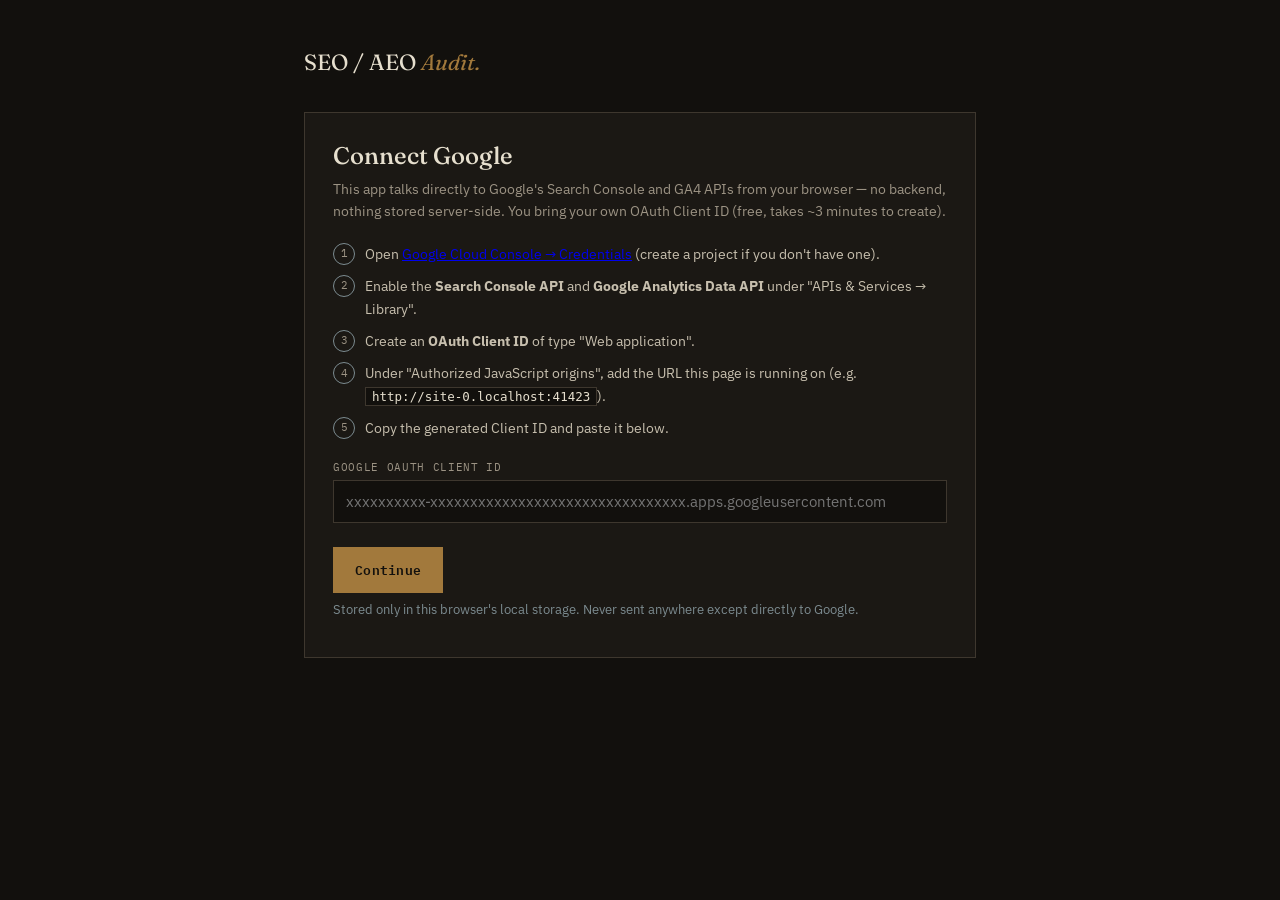
==== index.html @ 713486f9 "Add SEO/AEO audit web app Client-side app that reproduces the seo-aeo-audit skill's dashboard using " ====
<!DOCTYPE html>
<html lang="en">
<head>
<meta charset="UTF-8">
<meta name="viewport" content="width=device-width, initial-scale=1.0">
<title>SEO / AEO Audit</title>
<link rel="preconnect" href="https://fonts.googleapis.com">
<link href="https://fonts.googleapis.com/css2?family=Fraunces:ital,opsz,wght@0,9..144,400;0,9..144,500;0,9..144,600;1,9..144,500&family=IBM+Plex+Sans:wght@400;500;600&family=IBM+Plex+Mono:wght@400;500;600&display=swap" rel="stylesheet">
<link rel="stylesheet" href="assets/app.css">
<link rel="stylesheet" href="assets/dashboard.css">
<script src="https://accounts.google.com/gsi/client" async defer></script>
</head>
<body>

<div class="app-shell" id="app-shell">
  <div class="app-header">
    <div class="brand">SEO / AEO <em>Audit.</em></div>
    <button id="btn-reset" type="button" style="display:none;">Start over</button>
  </div>

  <!-- SCREEN 1: one-time Google Cloud OAuth setup -->
  <section class="screen active" id="screen-setup">
    <div class="card">
      <h2>Connect Google</h2>
      <p class="hint">This app talks directly to Google's Search Console and GA4 APIs from your browser — no backend, nothing stored server-side. You bring your own OAuth Client ID (free, takes ~3 minutes to create).</p>
      <ol class="step-list">
        <li>Open <a href="https://console.cloud.google.com/apis/credentials" target="_blank" rel="noopener">Google Cloud Console → Credentials</a> (create a project if you don't have one).</li>
        <li>Enable the <strong>Search Console API</strong> and <strong>Google Analytics Data API</strong> under "APIs &amp; Services → Library".</li>
        <li>Create an <strong>OAuth Client ID</strong> of type "Web application".</li>
        <li>Under "Authorized JavaScript origins", add the URL this page is running on (e.g. <code id="origin-hint"></code>).</li>
        <li>Copy the generated Client ID and paste it below.</li>
      </ol>
      <label for="input-client-id">Google OAuth Client ID</label>
      <input type="text" id="input-client-id" placeholder="xxxxxxxxxx-xxxxxxxxxxxxxxxxxxxxxxxxxxxxxxxx.apps.googleusercontent.com">
      <div id="setup-error"></div>
      <div class="btn-row">
        <button class="btn" id="btn-save-client-id" type="button">Continue</button>
      </div>
      <p class="small-note">Stored only in this browser's local storage. Never sent anywhere except directly to Google.</p>
    </div>
  </section>

  <!-- SCREEN 2: sign in + scope the audit -->
  <section class="screen" id="screen-connect">
    <div class="card">
      <h2>Sign in</h2>
      <p class="hint">Grant read-only access to Search Console and Google Analytics.</p>
      <div id="connect-status"></div>
      <div class="btn-row">
        <button class="btn" id="btn-sign-in" type="button">Sign in with Google</button>
      </div>
    </div>

    <div class="card" id="scope-card" style="display:none;">
      <h2>Scope the audit</h2>

      <label for="select-site">Search Console property</label>
      <select id="select-site"></select>

      <div class="field-row">
        <div>
          <label for="input-site-name">Business / site name</label>
          <input type="text" id="input-site-name" placeholder="e.g. Murray Hill Barber Co.">
        </div>
        <div>
          <label for="input-site-category">Location / category</label>
          <input type="text" id="input-site-category" placeholder="e.g. Murray Hill, NYC · Barbershop">
        </div>
      </div>

      <label for="input-brand-terms">Brand terms (comma-separated)</label>
      <input type="text" id="input-brand-terms" placeholder="e.g. murray hill barber, mhbarberco">
      <p class="small-note">Used to split branded vs. non-branded query traffic.</p>

      <label>Date range</label>
      <div class="radio-group" id="date-range-group">
        <label class="radio-chip"><input type="radio" name="range" value="28"><span>28 days</span></label>
        <label class="radio-chip selected"><input type="radio" name="range" value="90" checked><span>3 months</span></label>
        <label class="radio-chip"><input type="radio" name="range" value="180"><span>6 months</span></label>
        <label class="radio-chip"><input type="radio" name="range" value="365"><span>12 months</span></label>
      </div>

      <label for="select-ga4-property">GA4 property</label>
      <select id="select-ga4-property"></select>
      <input type="text" id="input-ga4-property-manual" placeholder="Numeric GA4 property ID, e.g. 123456789" style="display:none;margin-top:8px;">
      <p class="small-note" id="ga4-discovery-note"></p>

      <div class="btn-row">
        <button class="btn" id="btn-run-audit" type="button">Run audit</button>
      </div>
    </div>
  </section>

  <!-- SCREEN 3: loading -->
  <section class="screen" id="screen-loading">
    <div class="loading-wrap">
      <div class="spinner"></div>
      <p id="loading-status">Pulling data from Search Console…</p>
    </div>
  </section>
</div>

<!-- SCREEN 4: dashboard (wide layout, own shell) -->
<div class="app-shell wide screen" id="screen-dashboard">
  <div class="app-header">
    <div class="brand">SEO / AEO <em>Audit.</em></div>
    <button id="btn-reset-2" type="button">Start over</button>
  </div>
  <div class="dashboard-toolbar">
    <span class="small-note" style="margin:0;">Content plan fields are editable — click into them before exporting.</span>
    <div class="btn-row">
      <button class="btn secondary" id="btn-rerun" type="button">Change scope</button>
      <button class="btn" id="btn-export" type="button">Download standalone HTML</button>
    </div>
  </div>
  <div id="dashboard-mount"></div>
</div>

<script type="module" src="assets/main.js"></script>
</body>
</html>
---- assets/app.css ----
/* App chrome: setup wizard, forms, buttons — separate from dashboard.css
   so the exported audit HTML never carries any of this. */
*{box-sizing:border-box;}
body{margin:0;background:#12100D;color:#E6DFCE;font-family:'IBM Plex Sans', sans-serif;min-height:100vh;}
.app-shell{max-width:720px;margin:0 auto;padding:48px 24px 100px;}
.app-shell.wide{max-width:1096px;}
.app-header{display:flex;justify-content:space-between;align-items:center;margin-bottom:36px;}
.app-header .brand{font-family:'Fraunces',serif;font-size:22px;}
.app-header .brand em{color:#A2793C;font-style:italic;}
.app-header button{background:transparent;border:1px solid #7C8B90;color:#E6DFCE;font-family:'IBM Plex Mono',monospace;font-size:12px;padding:8px 14px;cursor:pointer;}
.app-header button:hover{border-color:#E6DFCE;}

.screen{display:none;}
.screen.active{display:block;}

.card{background:#1B1814;border:1px solid #3E372E;padding:28px;margin-bottom:20px;}
.card h2{font-family:'Fraunces',serif;font-weight:500;font-size:24px;margin:0 0 8px;}
.card .hint{color:#9C9384;font-size:14px;line-height:1.6;margin:0 0 20px;}
.card .hint a{color:#A2793C;}

label{display:block;font-family:'IBM Plex Mono',monospace;font-size:11px;text-transform:uppercase;letter-spacing:0.06em;color:#9C9384;margin:16px 0 6px;}
label:first-child{margin-top:0;}
input[type=text], input[type=password], select{
  width:100%;background:#12100D;border:1px solid #3E372E;color:#E6DFCE;padding:11px 12px;font-size:15px;font-family:'IBM Plex Sans',sans-serif;
}
input:focus, select:focus{outline:none;border-color:#A2793C;}
.field-row{display:grid;grid-template-columns:1fr 1fr;gap:16px;}

.btn{font-family:'IBM Plex Mono',monospace;font-size:13px;background:#A2793C;color:#12100D;border:none;padding:12px 22px;cursor:pointer;font-weight:600;letter-spacing:0.02em;}
.btn:hover{background:#B98D4F;}
.btn:disabled{opacity:0.5;cursor:not-allowed;}
.btn.secondary{background:transparent;border:1px solid #7C8B90;color:#E6DFCE;}
.btn.secondary:hover{border-color:#E6DFCE;}
.btn-row{display:flex;gap:12px;margin-top:24px;}

.step-list{list-style:none;padding:0;margin:0 0 20px;counter-reset:step;}
.step-list li{counter-increment:step;padding-left:32px;position:relative;margin-bottom:10px;color:#C7BFAE;font-size:14px;line-height:1.6;}
.step-list li::before{content:counter(step);position:absolute;left:0;top:0;width:20px;height:20px;border:1px solid #7C8B90;border-radius:50%;font-family:'IBM Plex Mono',monospace;font-size:11px;display:flex;align-items:center;justify-content:center;color:#9C9384;}
.step-list code{background:#12100D;border:1px solid #3E372E;padding:1px 6px;font-size:12.5px;color:#E6DFCE;}

.status-banner{padding:12px 16px;border:1px solid #3E372E;font-size:13.5px;margin-bottom:16px;font-family:'IBM Plex Mono',monospace;}
.status-banner.error{border-color:#7A3128;color:#E8A79B;background:rgba(122,49,40,0.12);}
.status-banner.info{border-color:#48585F;color:#B9C6CA;}
.status-banner.success{border-color:#3E6B4F;color:#9FCBAF;}

.radio-group{display:flex;gap:10px;flex-wrap:wrap;}
.radio-chip{border:1px solid #3E372E;padding:9px 14px;cursor:pointer;font-size:13.5px;color:#C7BFAE;}
.radio-chip.selected{border-color:#A2793C;color:#E6DFCE;background:rgba(162,121,60,0.12);}
.radio-chip input{display:none;}

.spinner{width:28px;height:28px;border:3px solid #3E372E;border-top-color:#A2793C;border-radius:50%;animation:spin 0.8s linear infinite;margin:0 auto 16px;}
@keyframes spin{to{transform:rotate(360deg);}}
.loading-wrap{text-align:center;padding:60px 20px;}
.loading-wrap p{color:#9C9384;font-family:'IBM Plex Mono',monospace;font-size:13px;}

.dashboard-toolbar{display:flex;justify-content:space-between;align-items:center;margin-bottom:24px;flex-wrap:wrap;gap:12px;background:#1B1814;border:1px solid #3E372E;padding:14px 18px;}
.dashboard-toolbar .btn-row{margin:0;}
#dashboard-mount{background:var(--paper,#E6DFCE);}

.small-note{font-size:12.5px;color:#7C8B90;margin-top:8px;}
---- assets/dashboard.css ----
/* Dashboard visual language — adapted from the seo-aeo-audit skill's
   reference/dashboard-template.html. Kept in its own file so the exported
   standalone HTML can embed exactly this and nothing else. */
:root{
  --ink:#1A1713;
  --ink-soft:#3E372E;
  --paper:#E6DFCE;
  --paper-2:#DCD3BC;
  --card:#F1ECDE;
  --steel:#48585F;
  --steel-soft:#7C8B90;
  --accent:#A2793C;
  --critical:#7A3128;
  --line: rgba(26,23,19,0.14);
}
.wrap{max-width:1040px;margin:0 auto;padding:0 28px 100px;font-family:'IBM Plex Sans', sans-serif;color:var(--ink);line-height:1.5;}
.wrap h1,.wrap h2,.wrap h3{font-family:'Fraunces', serif;font-weight:500;margin:0;}
.wrap .mono{font-family:'IBM Plex Mono', monospace;}

header.masthead{border-bottom:3px solid var(--ink);padding:36px 0 22px;margin-bottom:34px;}
.eyebrow{font-family:'IBM Plex Mono', monospace;font-size:11.5px;letter-spacing:0.14em;text-transform:uppercase;color:var(--steel);display:flex;gap:10px;align-items:center;margin-bottom:14px;}
.eyebrow .dot{width:6px;height:6px;border-radius:50%;background:var(--critical);display:inline-block;}
header.masthead h1{font-size:44px;line-height:1.05;letter-spacing:-0.01em;}
header.masthead h1 em{color:var(--critical);font-style:italic;}
.sub-meta{display:flex;justify-content:space-between;align-items:flex-end;flex-wrap:wrap;gap:16px;margin-top:18px;}
.sub-meta p{margin:0;color:var(--ink-soft);font-size:15px;max-width:520px;}
.range-tag{font-family:'IBM Plex Mono',monospace;font-size:12px;border:1px solid var(--ink);padding:6px 12px;white-space:nowrap;}

.stat-strip{display:grid;grid-template-columns:repeat(4,1fr);border:1px solid var(--ink);margin-bottom:48px;}
.stat{padding:20px 18px;border-right:1px solid var(--ink);}
.stat:last-child{border-right:none;}
.stat .num{font-family:'IBM Plex Mono',monospace;font-size:30px;font-weight:600;line-height:1;}
.stat .num.flag{color:var(--critical);}
.stat .label{font-size:12px;color:var(--ink-soft);margin-top:8px;text-transform:uppercase;letter-spacing:0.05em;}

.wrap section{margin-bottom:56px;}
.sec-head{display:flex;align-items:baseline;gap:14px;margin-bottom:20px;border-bottom:1px solid var(--line);padding-bottom:12px;}
.sec-head .idx{font-family:'IBM Plex Mono',monospace;font-size:13px;color:var(--steel-soft);}
.sec-head h2{font-size:26px;}
.sec-intro{color:var(--ink-soft);font-size:15px;max-width:680px;margin:0 0 20px;}

.findings{display:grid;grid-template-columns:repeat(2,1fr);gap:16px;}
.finding{background:var(--card);border:1px solid var(--line);padding:20px;}
.finding .tag{font-family:'IBM Plex Mono',monospace;font-size:11px;letter-spacing:0.08em;text-transform:uppercase;padding:3px 8px;display:inline-block;margin-bottom:12px;border:1px solid currentColor;}
.tag.good{color:#3E6B4F;} .tag.warn{color:var(--accent);} .tag.critical{color:var(--critical);}
.finding h3{font-size:17px;margin-bottom:8px;}
.finding p{margin:0;font-size:14.5px;color:var(--ink-soft);}

.rank-table{width:100%;border-collapse:collapse;font-size:14px;}
.rank-table th{text-align:left;font-family:'IBM Plex Mono',monospace;font-size:11px;text-transform:uppercase;letter-spacing:0.05em;color:var(--steel);border-bottom:1px solid var(--ink);padding:8px 10px;}
.rank-table td{padding:9px 10px;border-bottom:1px solid var(--line);}
.rank-table tr:last-child td{border-bottom:none;}
.rank-table td.num, .rank-table th.num{font-family:'IBM Plex Mono',monospace;text-align:right;}
.rank-table td.zero{color:var(--critical);font-weight:600;font-family:'IBM Plex Mono',monospace;text-align:right;}
.pos-pill{font-family:'IBM Plex Mono',monospace;background:var(--ink);color:var(--paper);padding:1px 8px;font-size:12px;}
.table-note{font-size:13px;color:var(--steel);margin-top:12px;}

.queue{display:flex;flex-direction:column;gap:14px;}
.ticket{background:var(--card);border:1px dashed var(--ink);display:grid;grid-template-columns:90px 1fr 110px;align-items:center;position:relative;}
.ticket::before, .ticket::after{content:"";width:16px;height:16px;background:var(--paper);border:1px dashed var(--ink);border-radius:50%;position:absolute;top:50%;transform:translateY(-50%);}
.ticket::before{left:-9px;} .ticket::after{right:-9px;}
.ticket .num{font-family:'IBM Plex Mono',monospace;font-size:22px;font-weight:600;text-align:center;border-right:1px dashed var(--ink);padding:18px 0;color:var(--steel-soft);}
.ticket .body{padding:16px 20px;}
.ticket .body h3{font-size:16px;margin-bottom:5px;}
.ticket .body p{margin:0;font-size:13.5px;color:var(--ink-soft);}
.ticket .stamp{justify-self:end;margin-right:18px;font-family:'IBM Plex Mono',monospace;font-size:11px;letter-spacing:0.1em;text-transform:uppercase;padding:5px 10px;border:2px solid var(--critical);color:var(--critical);transform:rotate(3deg);}
.stamp.next{border-color:var(--accent);color:var(--accent);transform:rotate(-2deg);}
.stamp.later{border-color:var(--steel-soft);color:var(--steel-soft);transform:rotate(2deg);}

.plan-card{border:1px solid var(--ink);margin-bottom:16px;}
.plan-head{background:var(--ink);color:var(--paper);padding:12px 18px;display:flex;justify-content:space-between;align-items:center;flex-wrap:wrap;gap:8px;}
.plan-head .url{font-family:'IBM Plex Mono',monospace;font-size:13px;}
.plan-head .status{font-family:'IBM Plex Mono',monospace;font-size:10.5px;text-transform:uppercase;letter-spacing:0.06em;padding:2px 8px;border:1px solid var(--paper-2);}
.plan-body{padding:18px;background:var(--card);}
.plan-grid{display:grid;grid-template-columns:1fr 1fr;gap:18px;}
.plan-grid h4{font-family:'IBM Plex Mono',monospace;font-size:11px;text-transform:uppercase;letter-spacing:0.06em;color:var(--steel);margin:0 0 8px;}
.plan-grid ul{margin:0;padding-left:18px;font-size:14px;color:var(--ink-soft);}
.plan-grid li{margin-bottom:4px;}
.kw-chip{display:inline-block;background:var(--paper-2);border:1px solid var(--line);font-family:'IBM Plex Mono',monospace;font-size:12px;padding:2px 8px;margin:0 6px 6px 0;}

.ghost-btn{font-family:'IBM Plex Mono',monospace;font-size:12px;background:transparent;border:1px solid var(--ink);color:var(--ink);padding:7px 12px;cursor:pointer;}
.ghost-btn:hover{background:var(--ink);color:var(--paper);}

.checklist{display:grid;grid-template-columns:repeat(2,1fr);gap:12px;}
.check-item{display:flex;gap:12px;padding:14px 16px;background:var(--card);border:1px solid var(--line);}
.check-item .mark{font-family:'IBM Plex Mono',monospace;font-weight:600;font-size:15px;flex-shrink:0;}
.check-item.done .mark{color:#3E6B4F;} .check-item.todo .mark{color:var(--critical);}
.check-item p{margin:0;font-size:14px;color:var(--ink-soft);}
.check-item strong{color:var(--ink);}

.ga4-banner{border:1px solid var(--accent);background:var(--card);padding:20px 22px;display:flex;gap:18px;align-items:center;}
.ga4-banner .pulse{width:12px;height:12px;border-radius:50%;background:var(--accent);flex-shrink:0;animation:pulse 1.6s infinite;}
@keyframes pulse{0%{box-shadow:0 0 0 0 rgba(162,121,60,0.5);}70%{box-shadow:0 0 0 10px rgba(162,121,60,0);}100%{box-shadow:0 0 0 0 rgba(162,121,60,0);}}
.ga4-banner p{margin:0;font-size:14.5px;color:var(--ink-soft);}
.ga4-banner strong{color:var(--ink);}

.wrap footer{border-top:1px solid var(--ink);padding-top:20px;font-size:12.5px;color:var(--steel);font-family:'IBM Plex Mono',monospace;display:flex;justify-content:space-between;flex-wrap:wrap;gap:10px;}

@media (max-width:720px){
  .stat-strip{grid-template-columns:repeat(2,1fr);}
  .stat:nth-child(2){border-right:none;}
  .findings, .plan-grid, .checklist{grid-template-columns:1fr;}
  .ticket{grid-template-columns:60px 1fr;}
  .ticket .stamp{grid-column:1/-1;justify-self:start;margin:0 18px 14px;}
  header.masthead h1{font-size:32px;}
}
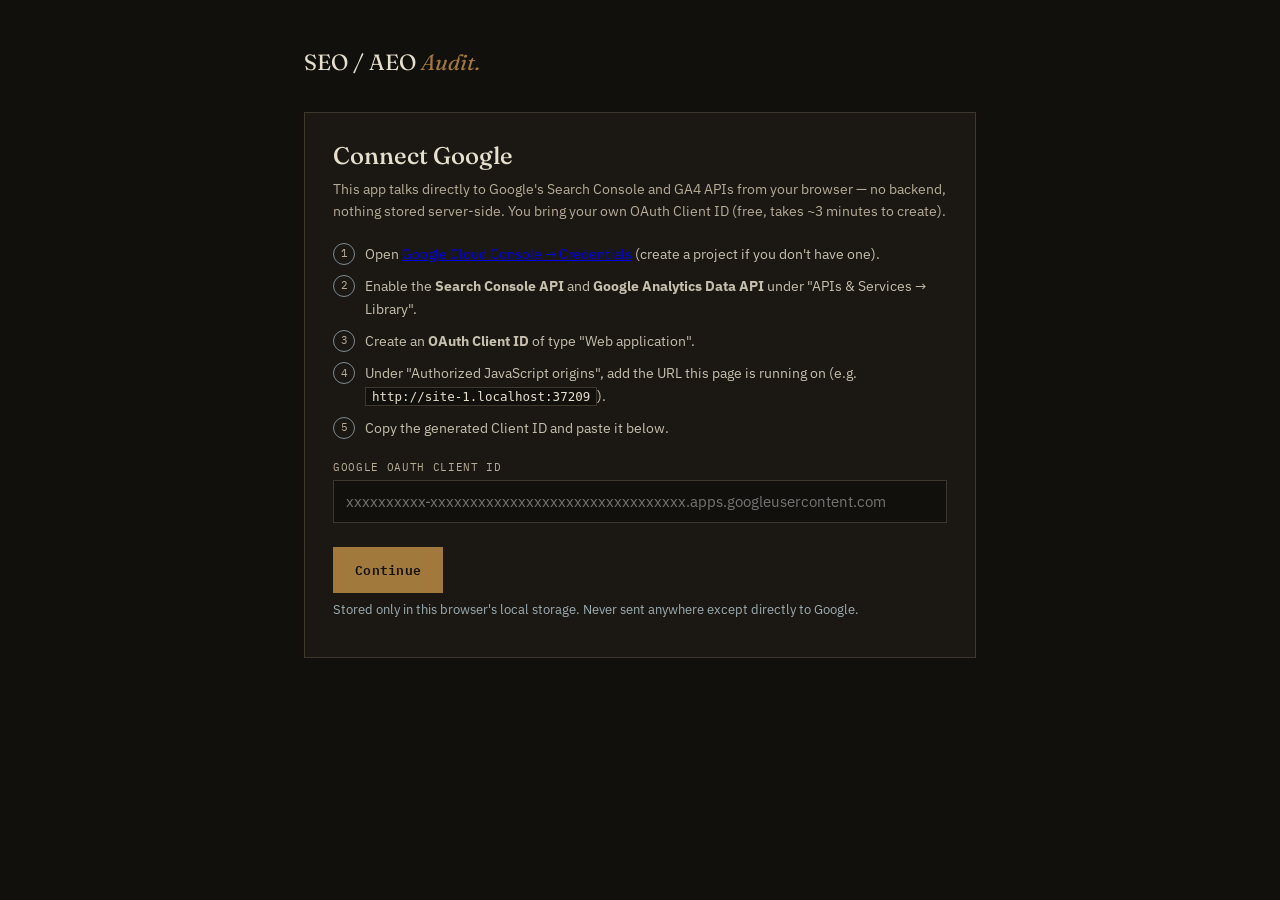
==== commit 2e1c2112: "Fix invisible dashboard text by restoring the .wrap class dashboard.css scopes its base text color, " ====
--- a/index.html
+++ b/index.html
@@ -113,7 +113,7 @@
       <button class="btn" id="btn-export" type="button">Download standalone HTML</button>
     </div>
   </div>
-  <div id="dashboard-mount"></div>
+  <div id="dashboard-mount" class="wrap"></div>
 </div>
 
 <script type="module" src="assets/main.js"></script>
--- a/assets/app.css
+++ b/assets/app.css
@@ -15,10 +15,10 @@
 
 .card{background:#1B1814;border:1px solid #3E372E;padding:28px;margin-bottom:20px;}
 .card h2{font-family:'Fraunces',serif;font-weight:500;font-size:24px;margin:0 0 8px;}
-.card .hint{color:#9C9384;font-size:14px;line-height:1.6;margin:0 0 20px;}
+.card .hint{color:#B7AC98;font-size:14px;line-height:1.6;margin:0 0 20px;}
 .card .hint a{color:#A2793C;}
 
-label{display:block;font-family:'IBM Plex Mono',monospace;font-size:11px;text-transform:uppercase;letter-spacing:0.06em;color:#9C9384;margin:16px 0 6px;}
+label{display:block;font-family:'IBM Plex Mono',monospace;font-size:11px;text-transform:uppercase;letter-spacing:0.06em;color:#B7AC98;margin:16px 0 6px;}
 label:first-child{margin-top:0;}
 input[type=text], input[type=password], select{
   width:100%;background:#12100D;border:1px solid #3E372E;color:#E6DFCE;padding:11px 12px;font-size:15px;font-family:'IBM Plex Sans',sans-serif;
@@ -35,7 +35,7 @@
 
 .step-list{list-style:none;padding:0;margin:0 0 20px;counter-reset:step;}
 .step-list li{counter-increment:step;padding-left:32px;position:relative;margin-bottom:10px;color:#C7BFAE;font-size:14px;line-height:1.6;}
-.step-list li::before{content:counter(step);position:absolute;left:0;top:0;width:20px;height:20px;border:1px solid #7C8B90;border-radius:50%;font-family:'IBM Plex Mono',monospace;font-size:11px;display:flex;align-items:center;justify-content:center;color:#9C9384;}
+.step-list li::before{content:counter(step);position:absolute;left:0;top:0;width:20px;height:20px;border:1px solid #7C8B90;border-radius:50%;font-family:'IBM Plex Mono',monospace;font-size:11px;display:flex;align-items:center;justify-content:center;color:#B7AC98;}
 .step-list code{background:#12100D;border:1px solid #3E372E;padding:1px 6px;font-size:12.5px;color:#E6DFCE;}
 
 .status-banner{padding:12px 16px;border:1px solid #3E372E;font-size:13.5px;margin-bottom:16px;font-family:'IBM Plex Mono',monospace;}
@@ -51,10 +51,10 @@
 .spinner{width:28px;height:28px;border:3px solid #3E372E;border-top-color:#A2793C;border-radius:50%;animation:spin 0.8s linear infinite;margin:0 auto 16px;}
 @keyframes spin{to{transform:rotate(360deg);}}
 .loading-wrap{text-align:center;padding:60px 20px;}
-.loading-wrap p{color:#9C9384;font-family:'IBM Plex Mono',monospace;font-size:13px;}
+.loading-wrap p{color:#B7AC98;font-family:'IBM Plex Mono',monospace;font-size:13px;}
 
 .dashboard-toolbar{display:flex;justify-content:space-between;align-items:center;margin-bottom:24px;flex-wrap:wrap;gap:12px;background:#1B1814;border:1px solid #3E372E;padding:14px 18px;}
 .dashboard-toolbar .btn-row{margin:0;}
 #dashboard-mount{background:var(--paper,#E6DFCE);}
 
-.small-note{font-size:12.5px;color:#7C8B90;margin-top:8px;}
+.small-note{font-size:12.5px;color:#9DAEB3;margin-top:8px;}
--- a/assets/dashboard.css
+++ b/assets/dashboard.css
@@ -10,6 +10,7 @@
   --steel:#48585F;
   --steel-soft:#7C8B90;
   --accent:#A2793C;
+  --accent-text:#7D5B28;
   --critical:#7A3128;
   --line: rgba(26,23,19,0.14);
 }
@@ -35,14 +36,14 @@
 
 .wrap section{margin-bottom:56px;}
 .sec-head{display:flex;align-items:baseline;gap:14px;margin-bottom:20px;border-bottom:1px solid var(--line);padding-bottom:12px;}
-.sec-head .idx{font-family:'IBM Plex Mono',monospace;font-size:13px;color:var(--steel-soft);}
+.sec-head .idx{font-family:'IBM Plex Mono',monospace;font-size:13px;color:var(--steel);}
 .sec-head h2{font-size:26px;}
 .sec-intro{color:var(--ink-soft);font-size:15px;max-width:680px;margin:0 0 20px;}
 
 .findings{display:grid;grid-template-columns:repeat(2,1fr);gap:16px;}
 .finding{background:var(--card);border:1px solid var(--line);padding:20px;}
 .finding .tag{font-family:'IBM Plex Mono',monospace;font-size:11px;letter-spacing:0.08em;text-transform:uppercase;padding:3px 8px;display:inline-block;margin-bottom:12px;border:1px solid currentColor;}
-.tag.good{color:#3E6B4F;} .tag.warn{color:var(--accent);} .tag.critical{color:var(--critical);}
+.tag.good{color:#3E6B4F;} .tag.warn{color:var(--accent-text);} .tag.critical{color:var(--critical);}
 .finding h3{font-size:17px;margin-bottom:8px;}
 .finding p{margin:0;font-size:14.5px;color:var(--ink-soft);}
 
@@ -59,13 +60,13 @@
 .ticket{background:var(--card);border:1px dashed var(--ink);display:grid;grid-template-columns:90px 1fr 110px;align-items:center;position:relative;}
 .ticket::before, .ticket::after{content:"";width:16px;height:16px;background:var(--paper);border:1px dashed var(--ink);border-radius:50%;position:absolute;top:50%;transform:translateY(-50%);}
 .ticket::before{left:-9px;} .ticket::after{right:-9px;}
-.ticket .num{font-family:'IBM Plex Mono',monospace;font-size:22px;font-weight:600;text-align:center;border-right:1px dashed var(--ink);padding:18px 0;color:var(--steel-soft);}
+.ticket .num{font-family:'IBM Plex Mono',monospace;font-size:22px;font-weight:600;text-align:center;border-right:1px dashed var(--ink);padding:18px 0;color:var(--steel);}
 .ticket .body{padding:16px 20px;}
 .ticket .body h3{font-size:16px;margin-bottom:5px;}
 .ticket .body p{margin:0;font-size:13.5px;color:var(--ink-soft);}
 .ticket .stamp{justify-self:end;margin-right:18px;font-family:'IBM Plex Mono',monospace;font-size:11px;letter-spacing:0.1em;text-transform:uppercase;padding:5px 10px;border:2px solid var(--critical);color:var(--critical);transform:rotate(3deg);}
-.stamp.next{border-color:var(--accent);color:var(--accent);transform:rotate(-2deg);}
-.stamp.later{border-color:var(--steel-soft);color:var(--steel-soft);transform:rotate(2deg);}
+.stamp.next{border-color:var(--accent);color:var(--accent-text);transform:rotate(-2deg);}
+.stamp.later{border-color:var(--steel-soft);color:var(--steel);transform:rotate(2deg);}
 
 .plan-card{border:1px solid var(--ink);margin-bottom:16px;}
 .plan-head{background:var(--ink);color:var(--paper);padding:12px 18px;display:flex;justify-content:space-between;align-items:center;flex-wrap:wrap;gap:8px;}
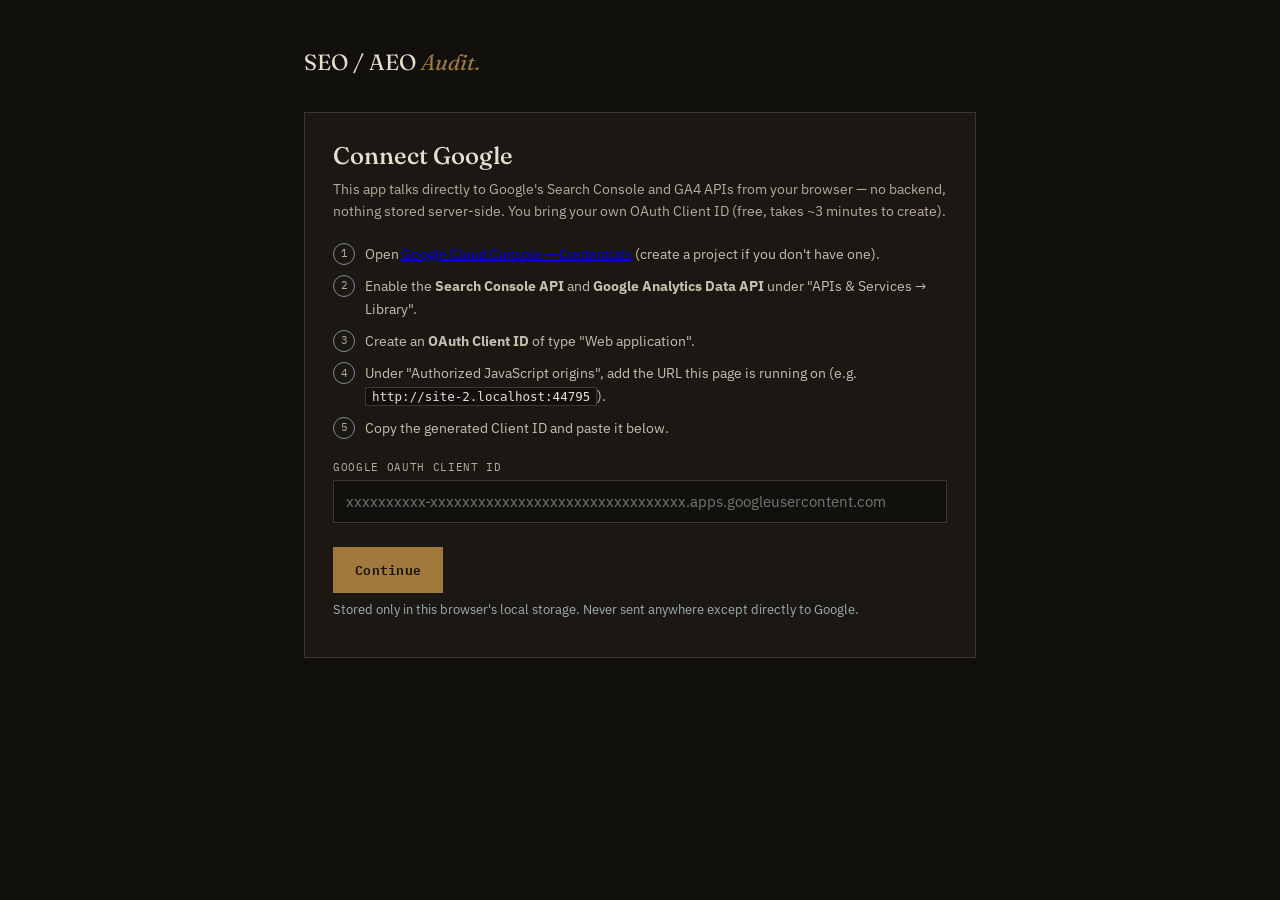
==== commit 11f3ab52: "Automate the two manual AEO checklist items with Claude The "answer-first content" and "content matc" ====
--- a/index.html
+++ b/index.html
@@ -113,6 +113,30 @@
       <button class="btn" id="btn-export" type="button">Download standalone HTML</button>
     </div>
   </div>
+
+  <div class="card" id="aeo-panel">
+    <h2>Automate the AEO content check</h2>
+    <p class="hint">Judges whether specific pages are answer-first and use the same language your customers actually search with — using Claude directly, grounded in this audit's real non-branded queries. A browser can't read most external sites' content on its own (see "Try auto-fetch" below), so paste the page in if fetching fails. Updates the "AEO readiness" checklist below when done.</p>
+
+    <label for="input-anthropic-key">Anthropic API key</label>
+    <input type="password" id="input-anthropic-key" placeholder="sk-ant-...">
+    <p class="small-note">From <a href="https://console.anthropic.com/settings/keys" target="_blank" rel="noopener" style="color:#A2793C;">console.anthropic.com</a>. Stored only in this browser's local storage and sent only directly to Anthropic. Costs a small amount per page checked. Treat it like a password.</p>
+
+    <label for="select-aeo-model">Model</label>
+    <select id="select-aeo-model">
+      <option value="claude-sonnet-5">Claude Sonnet 5 (recommended)</option>
+      <option value="claude-haiku-4-5-20251001">Claude Haiku 4.5 (cheaper, faster)</option>
+    </select>
+
+    <div id="aeo-page-rows"></div>
+    <button class="link-btn" id="btn-add-aeo-page" type="button">+ Add another page</button>
+
+    <div class="btn-row">
+      <button class="btn" id="btn-run-aeo-check" type="button">Run AEO check</button>
+    </div>
+    <div id="aeo-check-status"></div>
+  </div>
+
   <div id="dashboard-mount" class="wrap"></div>
 </div>
 
--- a/assets/app.css
+++ b/assets/app.css
@@ -58,3 +58,13 @@
 #dashboard-mount{background:var(--paper,#E6DFCE);}
 
 .small-note{font-size:12.5px;color:#9DAEB3;margin-top:8px;}
+
+textarea{width:100%;background:#12100D;border:1px solid #3E372E;color:#E6DFCE;padding:11px 12px;font-size:13.5px;font-family:'IBM Plex Mono',monospace;resize:vertical;}
+textarea:focus{outline:none;border-color:#A2793C;}
+
+.aeo-page-row{border:1px solid #3E372E;padding:16px;margin:14px 0;background:#12100D;}
+.aeo-url-row{display:flex;gap:10px;}
+.aeo-url-row input{flex:1;}
+.aeo-page-row .btn.secondary{white-space:nowrap;padding:11px 16px;}
+.link-btn{background:none;border:none;color:#9DAEB3;font-family:'IBM Plex Mono',monospace;font-size:12px;padding:0;cursor:pointer;text-decoration:underline;margin-top:10px;}
+.link-btn:hover{color:#E6DFCE;}
--- a/assets/dashboard.css
+++ b/assets/dashboard.css
@@ -82,12 +82,22 @@
 .ghost-btn{font-family:'IBM Plex Mono',monospace;font-size:12px;background:transparent;border:1px solid var(--ink);color:var(--ink);padding:7px 12px;cursor:pointer;}
 .ghost-btn:hover{background:var(--ink);color:var(--paper);}
 
-.checklist{display:grid;grid-template-columns:repeat(2,1fr);gap:12px;}
+.checklist{display:grid;grid-template-columns:repeat(2,1fr);gap:12px;align-items:start;}
 .check-item{display:flex;gap:12px;padding:14px 16px;background:var(--card);border:1px solid var(--line);}
 .check-item .mark{font-family:'IBM Plex Mono',monospace;font-weight:600;font-size:15px;flex-shrink:0;}
 .check-item.done .mark{color:#3E6B4F;} .check-item.todo .mark{color:var(--critical);}
 .check-item p{margin:0;font-size:14px;color:var(--ink-soft);}
 .check-item strong{color:var(--ink);}
+details.check-item{display:block;padding:0;}
+details.check-item summary{display:flex;gap:12px;padding:14px 16px;cursor:pointer;list-style:none;}
+details.check-item summary::-webkit-details-marker{display:none;}
+details.check-item summary::after{content:"▾";margin-left:auto;color:var(--steel);font-size:12px;flex-shrink:0;align-self:flex-start;}
+details.check-item[open] summary::after{content:"▴";}
+details.check-item .check-summary-text{font-size:14px;color:var(--ink-soft);}
+details.check-item .check-summary-text strong{color:var(--ink);}
+.check-detail{list-style:none;margin:0;padding:0 16px 14px 46px;font-size:13.5px;color:var(--ink-soft);border-top:1px solid var(--line);}
+.check-detail li{padding:8px 0;border-bottom:1px dashed var(--line);}
+.check-detail li:last-child{border-bottom:none;}
 
 .ga4-banner{border:1px solid var(--accent);background:var(--card);padding:20px 22px;display:flex;gap:18px;align-items:center;}
 .ga4-banner .pulse{width:12px;height:12px;border-radius:50%;background:var(--accent);flex-shrink:0;animation:pulse 1.6s infinite;}
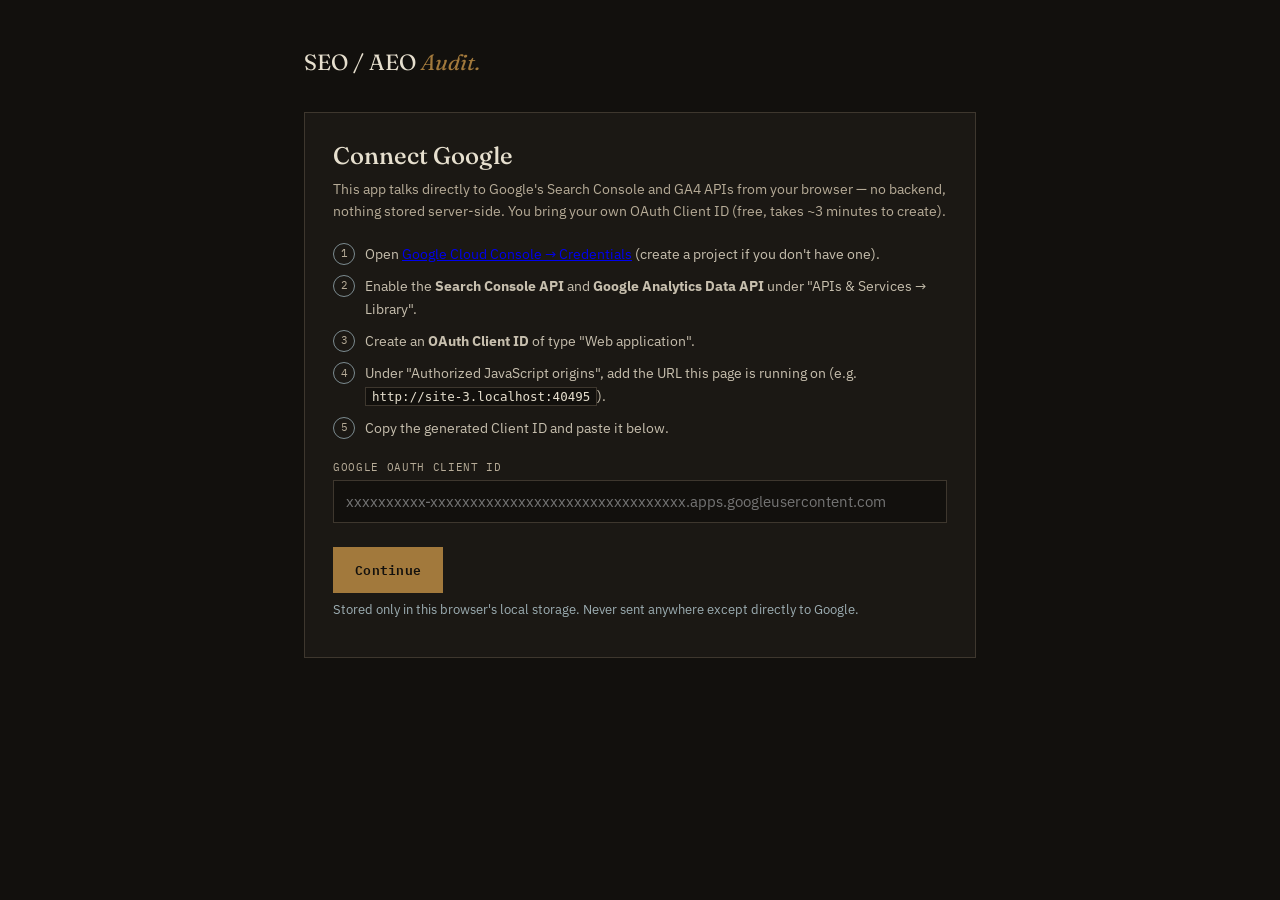
==== commit d53b7b4a: "Add a Client Dashboard view: Exec Summary, Quick Wins, Content Gap, Top Pages Free, scalable alterna" ====
--- a/index.html
+++ b/index.html
@@ -107,12 +107,16 @@
     <button id="btn-reset-2" type="button">Start over</button>
   </div>
   <div class="dashboard-toolbar">
-    <span class="small-note" style="margin:0;">Content plan fields are editable — click into them before exporting.</span>
+    <div class="view-toggle" id="view-toggle">
+      <button type="button" class="view-toggle-btn active" data-view="full">Full Audit</button>
+      <button type="button" class="view-toggle-btn" data-view="client">Client Dashboard</button>
+    </div>
     <div class="btn-row">
       <button class="btn secondary" id="btn-rerun" type="button">Change scope</button>
       <button class="btn" id="btn-export" type="button">Download standalone HTML</button>
     </div>
   </div>
+  <p class="small-note" id="view-hint" style="margin:0 0 20px;">Content plan fields are editable — click into them before exporting.</p>
 
   <div class="card" id="aeo-panel">
     <h2>Automate the AEO content check</h2>
--- a/assets/app.css
+++ b/assets/app.css
@@ -68,3 +68,9 @@
 .aeo-page-row .btn.secondary{white-space:nowrap;padding:11px 16px;}
 .link-btn{background:none;border:none;color:#9DAEB3;font-family:'IBM Plex Mono',monospace;font-size:12px;padding:0;cursor:pointer;text-decoration:underline;margin-top:10px;}
 .link-btn:hover{color:#E6DFCE;}
+
+.view-toggle{display:flex;border:1px solid #3E372E;}
+.view-toggle-btn{background:transparent;border:none;color:#B7AC98;font-family:'IBM Plex Mono',monospace;font-size:12px;padding:10px 18px;cursor:pointer;border-right:1px solid #3E372E;}
+.view-toggle-btn:last-child{border-right:none;}
+.view-toggle-btn.active{background:#A2793C;color:#12100D;font-weight:600;}
+.view-toggle-btn:not(.active):hover{color:#E6DFCE;}
--- a/assets/dashboard.css
+++ b/assets/dashboard.css
@@ -46,6 +46,15 @@
 .tag.good{color:#3E6B4F;} .tag.warn{color:var(--accent-text);} .tag.critical{color:var(--critical);}
 .finding h3{font-size:17px;margin-bottom:8px;}
 .finding p{margin:0;font-size:14.5px;color:var(--ink-soft);}
+
+.exec-list{display:flex;flex-direction:column;gap:2px;}
+.exec-item{display:flex;gap:14px;align-items:flex-start;padding:14px 4px;border-bottom:1px solid var(--line);}
+.exec-item:last-child{border-bottom:none;}
+.exec-item .exec-mark{width:9px;height:9px;border-radius:50%;flex-shrink:0;margin-top:7px;background:var(--steel);}
+.exec-item.good .exec-mark{background:#3E6B4F;}
+.exec-item.warn .exec-mark{background:var(--accent-text);}
+.exec-item.critical .exec-mark{background:var(--critical);}
+.exec-item p{margin:0;font-size:15.5px;color:var(--ink-soft);line-height:1.5;}
 
 .rank-table{width:100%;border-collapse:collapse;font-size:14px;}
 .rank-table th{text-align:left;font-family:'IBM Plex Mono',monospace;font-size:11px;text-transform:uppercase;letter-spacing:0.05em;color:var(--steel);border-bottom:1px solid var(--ink);padding:8px 10px;}
